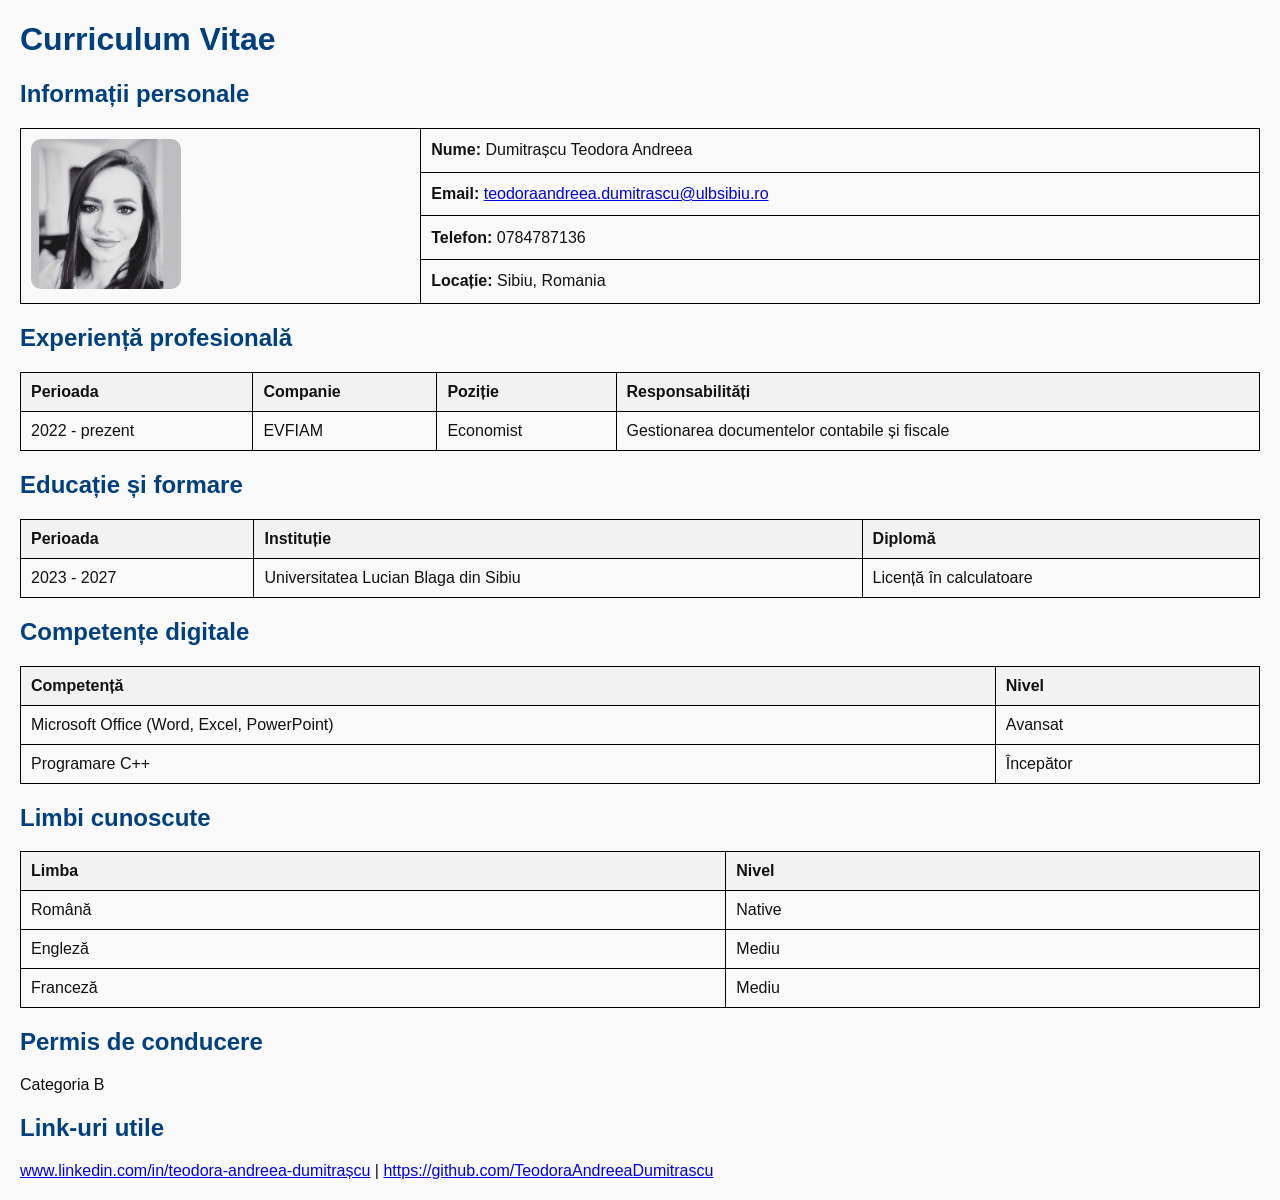
==== index.html @ e053a03c "cv html" ====
<!DOCTYPE html>
<html lang="ro">
<head>
    <meta charset="UTF-8">
    <meta name="viewport" content="width=device-width, initial-scale=1.0">
    <title>CV - EuroPass</title>
    <style>
        body {
            font-family: Arial, sans-serif;
            background-color: #f9f9f9;
            color: #131111;
            margin: 20px;
        }
        h1, h2 {
            color: #004080;
        }
        table {
            width: 100%;
            border-collapse: collapse;
            margin-bottom: 20px;
        }
        th, td {
            border: 1px solid black;
            padding: 10px;
            text-align: left;
        }
        th {
            background-color: #f2f2f2;
        }
        .profile-img {
            width: 150px;
            height: auto;
            border-radius: 10px;
        }
    </style>
</head>
<body>
    <h1>Curriculum Vitae</h1>
    <h2>Informații personale</h2>
    <table>
        <tr>
            <td rowspan="4"><img src="poza_cv.jpg" alt="Poza CV" class="profile-img"></td>
            <td><strong>Nume:</strong> Dumitrașcu Teodora Andreea </td>
        </tr>
        <tr>
            <td><strong>Email:</strong> <a href="mailto:emailul.tau@example.com">teodoraandreea.dumitrascu@ulbsibiu.ro</a></td>
        </tr>
        <tr>
            <td><strong>Telefon:</strong> 0784787136 </td>
        </tr>
        <tr>
            <td><strong>Locație:</strong> Sibiu, Romania </td>
        </tr>
    </table>
    
    <h2>Experiență profesională</h2>
    <table>
        <tr>
            <th>Perioada</th>
            <th>Companie</th>
            <th>Poziție</th>
            <th>Responsabilități</th>
       
        <tr>
            <td>2022 - prezent</td>
            <td>EVFIAM </td>
            <td>Economist</td>
            <td>Gestionarea documentelor contabile și fiscale </td>
        </tr>
    
    </table>
    
    <h2>Educație și formare</h2>
    <table>
        <tr>
            <th>Perioada</th>
            <th>Instituție</th>
            <th>Diplomă</th>
        </tr>
        <tr>
            <td>2023 - 2027</td>
            <td>Universitatea Lucian Blaga din Sibiu</td>
            <td>Licență în calculatoare</td>
        </tr>
    </table>

    <h2>Competențe digitale</h2>
    <table>
        <tr>
            <th>Competență</th>
            <th>Nivel</th>
        </tr>
        <tr>
            <td>Microsoft Office (Word, Excel, PowerPoint)</td>
            <td>Avansat</td>
        </tr>

        <tr>
            <td>Programare C++</td>
            <td>Începător</td>
        </tr>
</table>

    <h2>Limbi cunoscute</h2>
    <table>
        <tr>
            <th>Limba</th>
            <th>Nivel</th>
        </tr>
        <tr>
            <td>Română</td>
            <td>Native</td>
        </tr>
        <tr>
            <td>Engleză</td>
            <td>Mediu</td>
        </tr>
        <tr>
            <td>Franceză</td>
            <td>Mediu</td>
        </tr>
    </table>
       
    <h2>Permis de conducere</h2>
    <p>Categoria B</p>

    <h2>Link-uri utile</h2>
    <p>
        <a href="https://linkedin.com/in/profilul-tau" target="_blank">www.linkedin.com/in/teodora-andreea-dumitrașcu</a> | 
        <a href="https://github.com/profilul-tau" target="_blank">https://github.com/TeodoraAndreeaDumitrascu</a>
    </p>
</body>
</html>
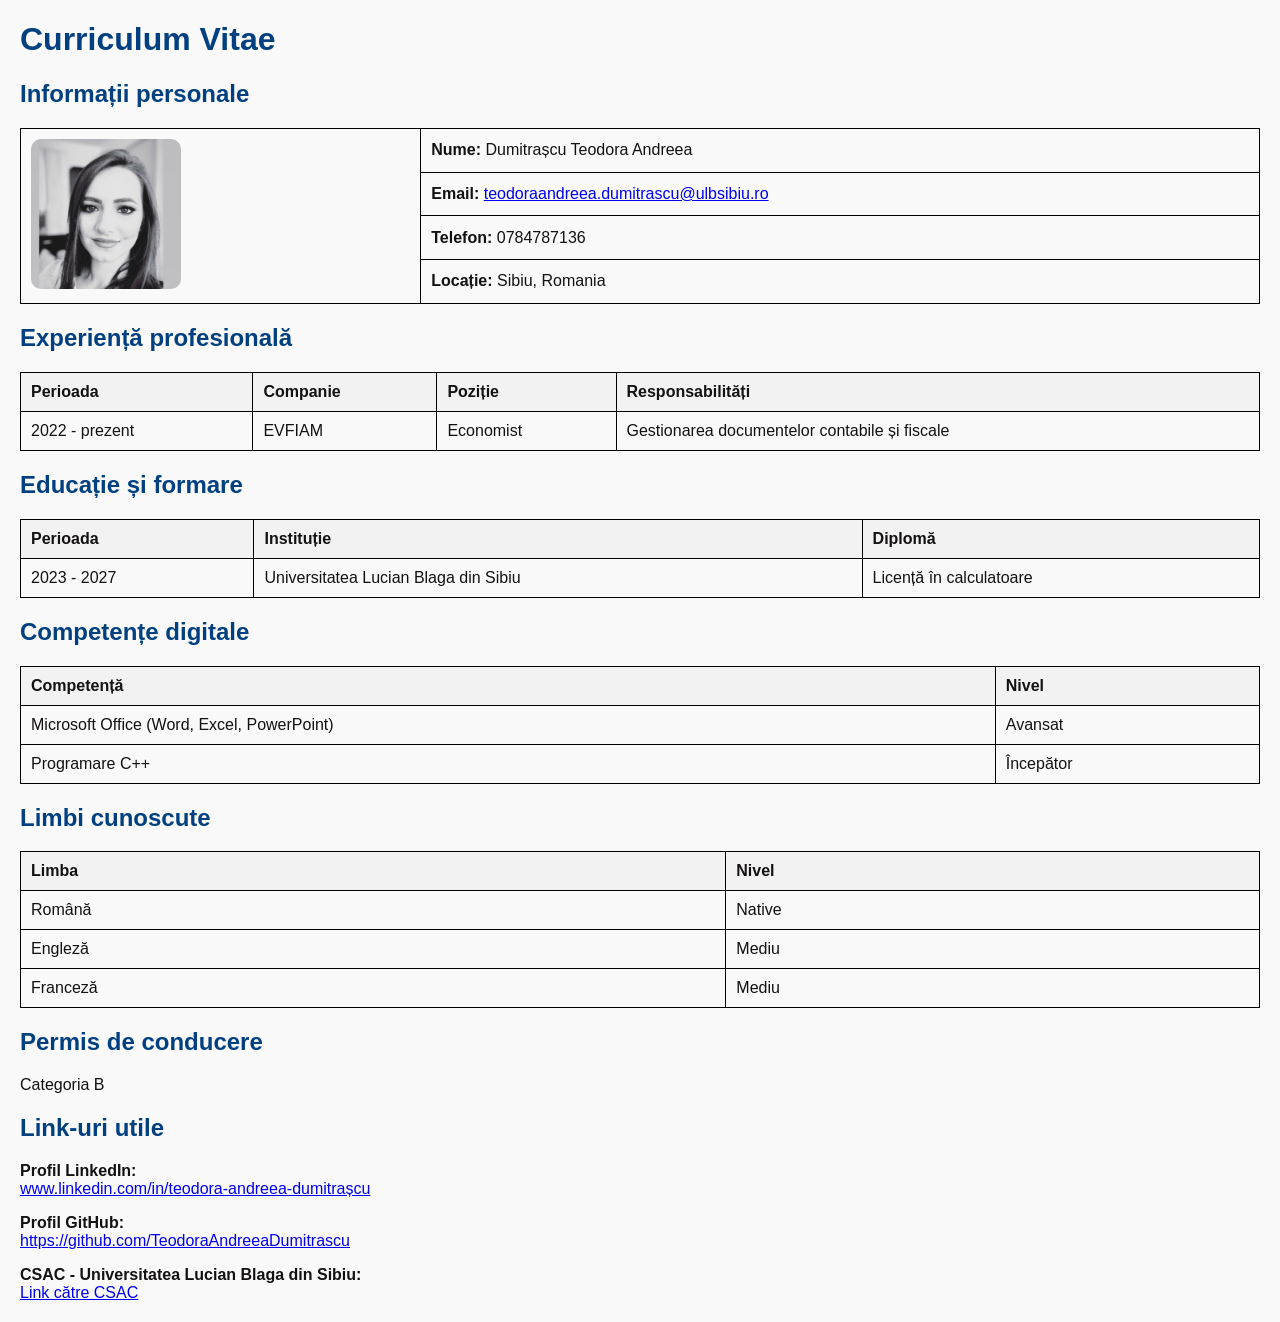
==== commit 4e716b46: "." ====
--- a/index.html
+++ b/index.html
@@ -126,8 +126,16 @@
 
     <h2>Link-uri utile</h2>
     <p>
-        <a href="https://linkedin.com/in/profilul-tau" target="_blank">www.linkedin.com/in/teodora-andreea-dumitrașcu</a> | 
+        <strong>Profil LinkedIn:</strong><br>
+        <a href="https://linkedin.com/in/profilul-tau" target="_blank">www.linkedin.com/in/teodora-andreea-dumitrașcu</a>
+    </p>
+    <p>
+        <strong>Profil GitHub:</strong><br>
         <a href="https://github.com/profilul-tau" target="_blank">https://github.com/TeodoraAndreeaDumitrascu</a>
+    </p>
+    <p>
+        <strong>CSAC - Universitatea Lucian Blaga din Sibiu:</strong><br>
+        <a href="http://csac.ulbsibiu.ro/" target="_blank">Link către CSAC</a>
     </p>
 </body>
 </html>
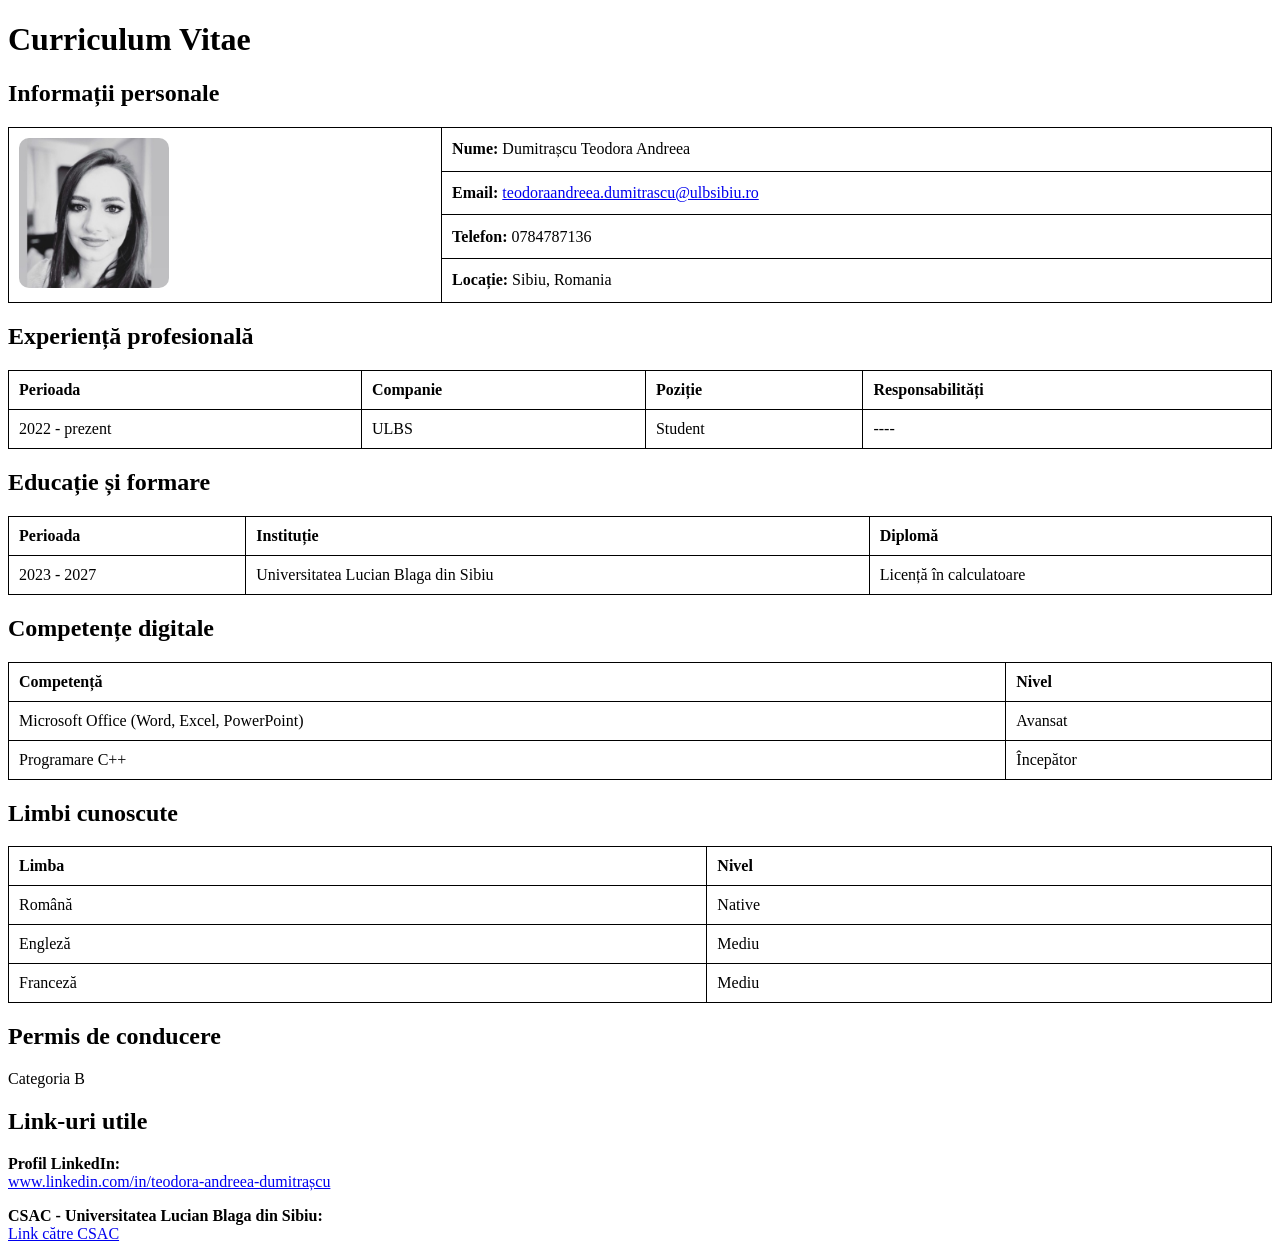
==== commit 74a287c1: "tema2" ====
--- a/index.html
+++ b/index.html
@@ -1,19 +1,11 @@
 <!DOCTYPE html>
 <html lang="ro">
-<head>
+<head> 
     <meta charset="UTF-8">
     <meta name="viewport" content="width=device-width, initial-scale=1.0">
     <title>CV - EuroPass</title>
     <style>
-        body {
-            font-family: Arial, sans-serif;
-            background-color: #f9f9f9;
-            color: #131111;
-            margin: 20px;
-        }
-        h1, h2 {
-            color: #004080;
-        }
+        
         table {
             width: 100%;
             border-collapse: collapse;
@@ -24,9 +16,7 @@
             padding: 10px;
             text-align: left;
         }
-        th {
-            background-color: #f2f2f2;
-        }
+        
         .profile-img {
             width: 150px;
             height: auto;
@@ -63,9 +53,9 @@
        
         <tr>
             <td>2022 - prezent</td>
-            <td>EVFIAM </td>
-            <td>Economist</td>
-            <td>Gestionarea documentelor contabile și fiscale </td>
+            <td>ULBS </td>
+            <td>Student</td>
+            <td> ---- </td>
         </tr>
     
     </table>
@@ -129,10 +119,7 @@
         <strong>Profil LinkedIn:</strong><br>
         <a href="https://linkedin.com/in/profilul-tau" target="_blank">www.linkedin.com/in/teodora-andreea-dumitrașcu</a>
     </p>
-    <p>
-        <strong>Profil GitHub:</strong><br>
-        <a href="https://github.com/profilul-tau" target="_blank">https://github.com/TeodoraAndreeaDumitrascu</a>
-    </p>
+   
     <p>
         <strong>CSAC - Universitatea Lucian Blaga din Sibiu:</strong><br>
         <a href="http://csac.ulbsibiu.ro/" target="_blank">Link către CSAC</a>
